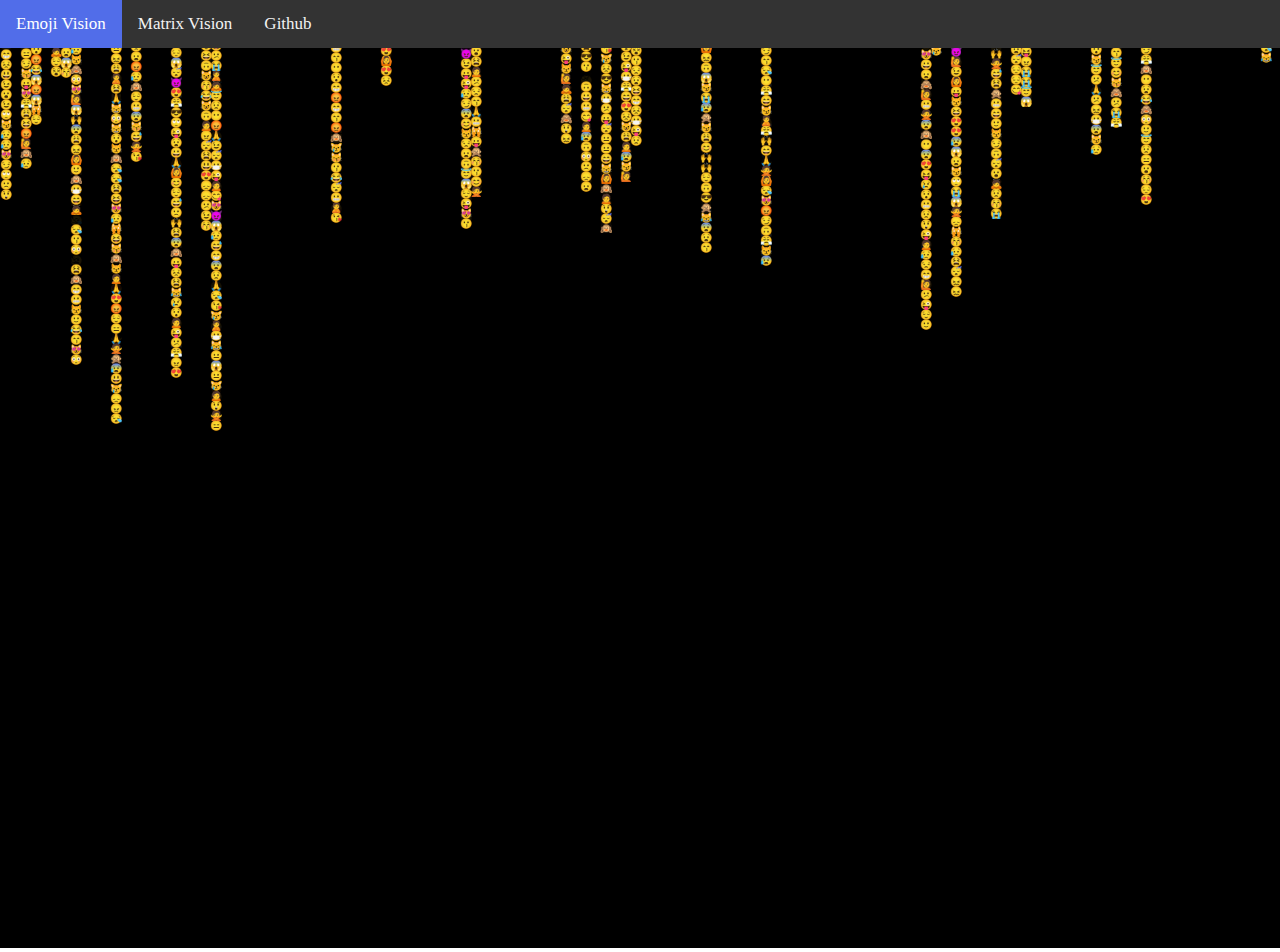
==== index.html @ 2d0809a6 "Add files via upload" ====
<!doctype html>
<html>

<head>

  <script src="p5/p5.js"></script>

  <script src="p5/addons/p5.dom.js"></script>

  <script src="sketch.js"></script>

  <link rel="stylesheet" href="styles.css">
  
  <title>Emoji Vison | Shlok Somani</title>

</head>

<body style="margin: 0; overflow: hidden;">

  <div class="topnav" id="myTopnav">
    <a href="#" class="active">Emoji Vision</a>
    <a href="matrix.html">Matrix Vision</a>
    <a href="https://github.com/shloksomani" target="_blank" rel="author" title="shlok somani github">Github</a>
  </div>


</body>



</html>
---- styles.css ----
.topnav {
	background-color: #333;
	overflow: hidden;
}

/* Style the links inside the navigation bar */
.topnav a {
	float: left;
	display: block;
	color: #f2f2f2;
	text-align: center;
	padding: 14px 16px;
	text-decoration: none;
	font-size: 17px;
}

/* Change the color of links on hover */
.topnav a:hover {
	background-color: #ddd;
	color: black;
}

/* Add an active class to highlight the current page */
.topnav a.active {
	background-color: #516de9;
	color: white;
}
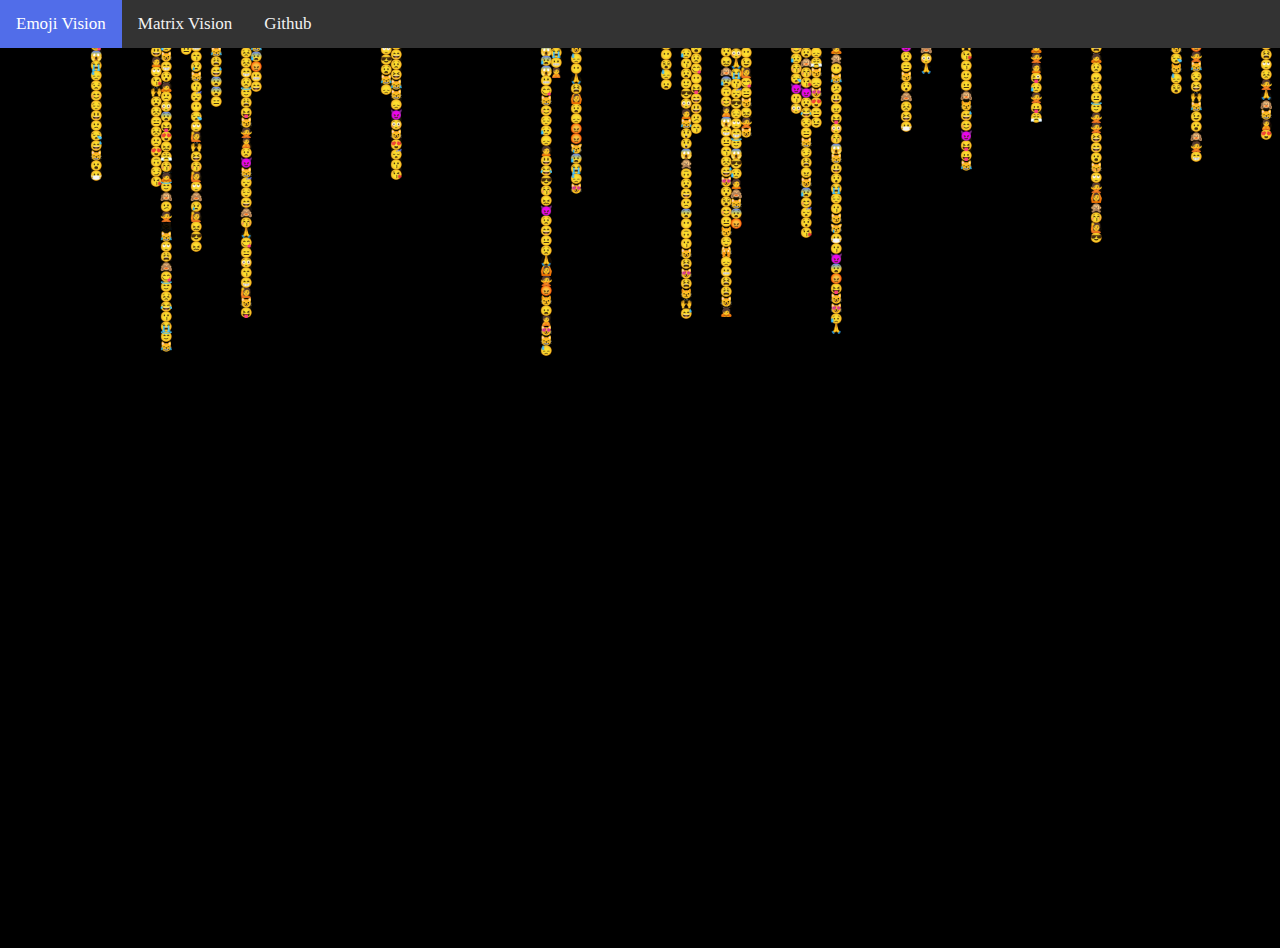
==== commit 26d37d6d: "Update index.html" ====
--- a/index.html
+++ b/index.html
@@ -11,7 +11,7 @@
 
   <link rel="stylesheet" href="styles.css">
   
-  <title>Emoji Vison | Shlok Somani</title>
+  <title>Emoji Vison | Aritra Ghosh</title>
 
 </head>
 
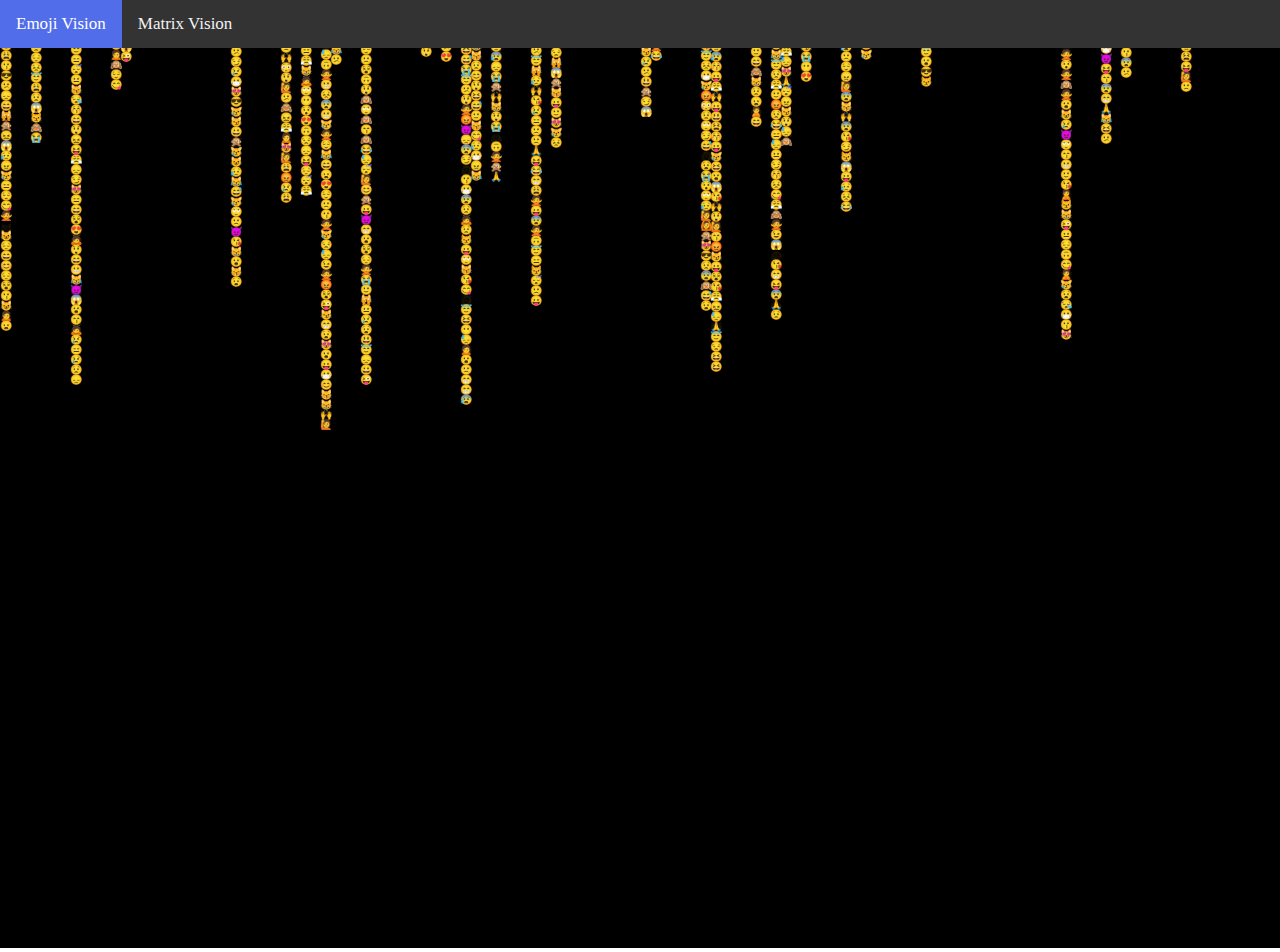
==== commit fa804d96: "Update index.html" ====
--- a/index.html
+++ b/index.html
@@ -18,9 +18,8 @@
 <body style="margin: 0; overflow: hidden;">
 
   <div class="topnav" id="myTopnav">
-    <a href="#" class="active">Emoji Vision</a>
+    <a href="index.html" class="active">Emoji Vision</a>
     <a href="matrix.html">Matrix Vision</a>
-    <a href="https://github.com/shloksomani" target="_blank" rel="author" title="shlok somani github">Github</a>
   </div>
 
 
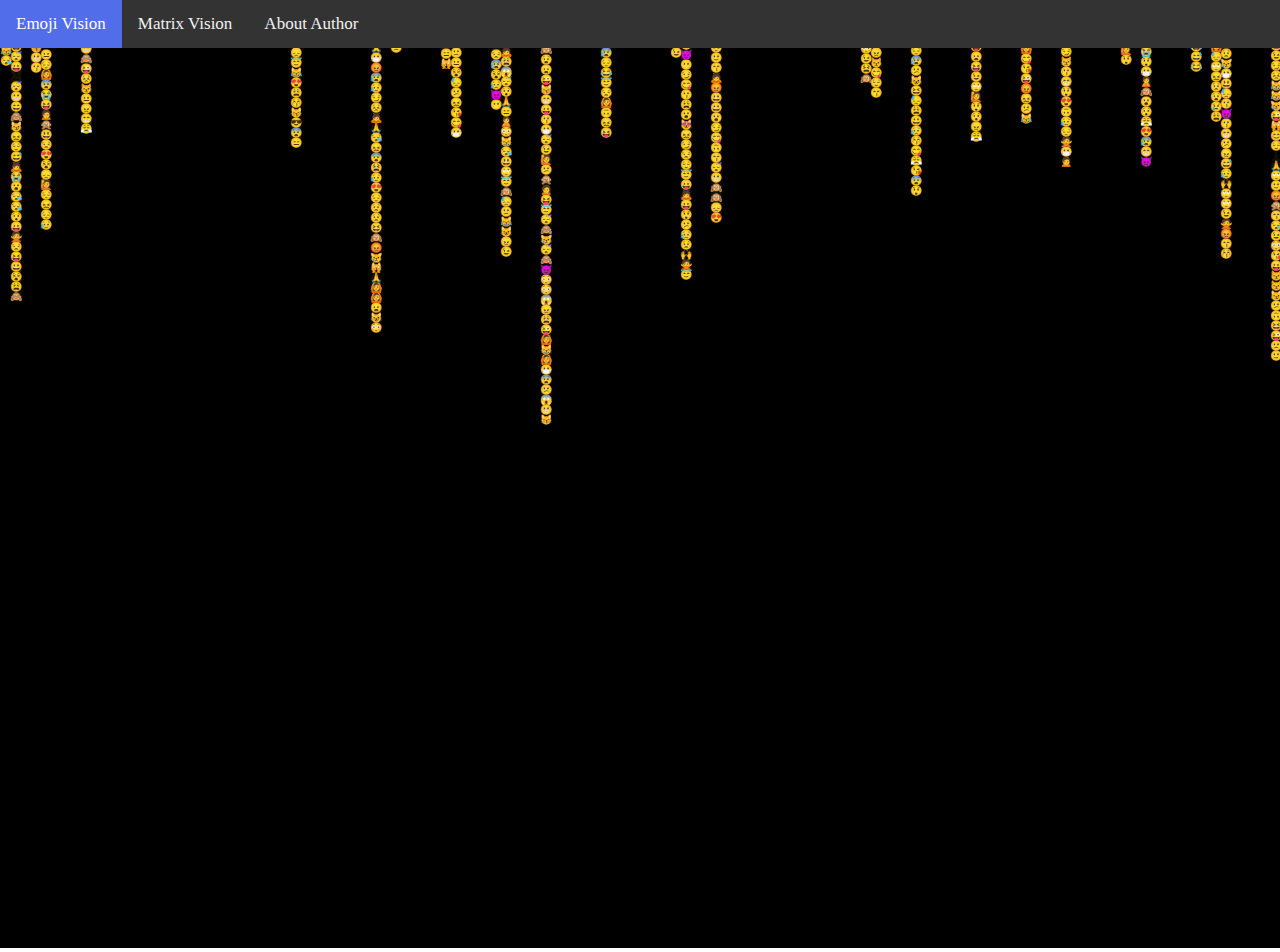
==== commit ee273ed1: "Update index.html" ====
--- a/index.html
+++ b/index.html
@@ -20,6 +20,7 @@
   <div class="topnav" id="myTopnav">
     <a href="index.html" class="active">Emoji Vision</a>
     <a href="matrix.html">Matrix Vision</a>
+    <a href="https://www.linkedin.com/in/aritraghosh1905/" target="_blank" rel="author" title="shlok somani github">About Author</a>
   </div>
 
 
